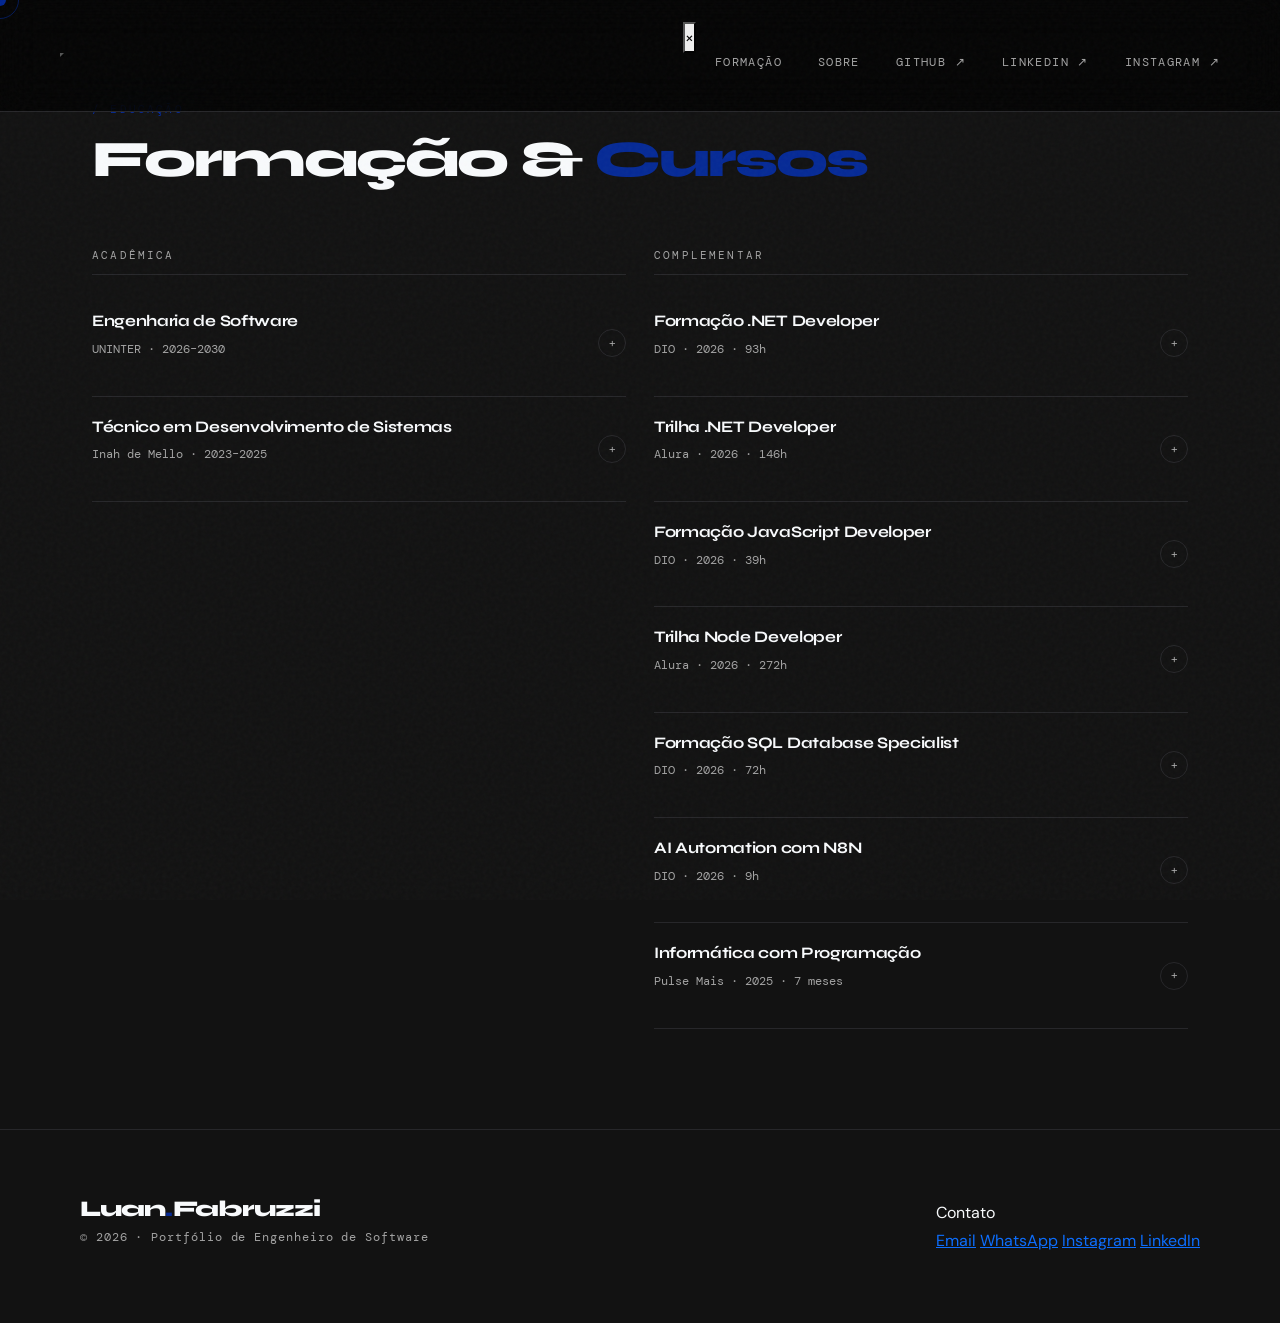
==== pages/formacao.html @ 51b61cbc "feat: resconstrução de html e divisão de certificados" ====
<!DOCTYPE html>
<html lang="en">
<head>
    <meta charset="UTF-8">
    <meta name="viewport" content="width=device-width, initial-scale=1.0">
    <link rel="icon" href="../assents/img/luanAnimado.png" type="image/x-icon">
    <link rel="stylesheet" href="https://cdn.jsdelivr.net/npm/bootstrap@5.3.3/dist/css/bootstrap.min.css">
    <link rel="stylesheet" href="../assents/css/global.css">
    <title>Luan Fabruzzi - Formação</title>
    <link rel="preconnect" href="https://fonts.googleapis.com">
    <link
        href="https://fonts.googleapis.com/css2?family=Syne:wght@400;700;800&family=DM+Mono:wght@400;500&family=DM+Sans:ital,wght@0,300;0,400;1,300&display=swap"
        rel="stylesheet">
</head>
<body>

    <!-- CURSOR -->
    <div class="cursor" id="cursor"></div>
    <div class="cursor-ring" id="cursorRing"></div>

    <!-- PROGRESS -->
    <div id="progress"></div>

    <!-- NAV -->
    <nav class="main-nav">
        <div class="container-fluid d-flex justify-content-between align-items-center px-0">
            <button class="nav-toggle" id="navToggle" aria-label="Abrir menu">
                <span></span>
                <span></span>
                <span></span>
            </button>
            <div class="nav-drawer" id="navDrawer" aria-hidden="true">
                <button class="nav-close" id="navClose" aria-label="Fechar menu">×</button>
                <ul class="nav-links">
                    <li><a href="formacao.html">Formação</a></li>
                    <li><a href="../index.html">Sobre</a></li>
                    <li><a href="https://github.com/luanfabruzzi" target="_blank">GitHub ↗</a></li>
                    <li><a href="https://www.linkedin.com/in/luanfabruzzi/" target="_blank">LinkedIn ↗</a></li>
                    <li><a href="https://www.instagram.com/fabruzzi.dev/" target="_blank">Instagram ↗</a></li>
                </ul>
            </div>
        </div>
        <div class="nav-mask" id="navMask"></div>
    </nav>

    <!-- EDUCAÇÃO -->
    <section id="educacao">
        <div class="container">
            <p class="section-eyebrow reveal">/ educação</p>
            <h2 class="section-title reveal">Formação &amp; <em>Cursos</em></h2>

            <div class="edu-grid reveal">
                <!-- Formação acadêmica -->
            <div class="edu-group">
                <p class="edu-group-title">Acadêmica</p>

                <div class="acc-item">
                    <button class="acc-trigger" aria-expanded="false">
                        <div class="acc-title-wrap">
                            <h3>Engenharia de Software</h3>
                            <p>UNINTER · 2026–2030</p>
                        </div>
                        <div class="acc-icon">+</div>
                    </button>
                    <div class="acc-body">
                        <div class="acc-inner">
                            <div class="acc-inner-pad">
                                Atualmente, aprofundo meus conhecimentos teóricos e analíticos no Bacharelado em
                                Engenharia de Software na UNINTER, com foco especial em qualidade de software, modelagem
                                de dados e o desenvolvimento de sistemas de alta escala.
                                <br><span class="tag">Em andamento</span>
                            </div>
                        </div>
                    </div>
                </div>

                <div class="acc-item">
                    <button class="acc-trigger" aria-expanded="false">
                        <div class="acc-title-wrap">
                            <h3>Técnico em Desenvolvimento de Sistemas</h3>
                            <p>Inah de Mello · 2023–2025</p>
                        </div>
                        <div class="acc-icon">+</div>
                    </button>
                    <div class="acc-body">
                        <div class="acc-inner">
                            <div class="acc-inner-pad">
                                Profissional formado em Desenvolvimento de Sistemas pela rede estadual (Inah de Mello),
                                com certificação Sistec/MEC. Ao longo de 2 anos, construí uma base sólida em engenharia
                                de software e desenvolvimento web. Minha dedicação acadêmica foi validada pela liderança
                                como representante de turma e pelo título de melhor aluno, garantindo um aporte técnico
                                de R$ 3.000,00 em livros para aprofundamento em stacks de ponta.
                                <br><span class="tag">Concluído · Reconhecido Sistec/MEC</span>
                            </div>
                        </div>
                    </div>
                </div>
            </div>

            <!-- Cursos complementares -->
            <div class="edu-group">
                <p class="edu-group-title">Complementar</p>

                <div class="acc-item">
                    <button class="acc-trigger" aria-expanded="false">
                        <div class="acc-title-wrap">
                            <h3>Formação .NET Developer</h3>
                            <p>DIO · 2026 · 93h</p>
                        </div>
                        <div class="acc-icon">+</div>
                    </button>
                    <div class="acc-body">
                        <div class="acc-inner">
                            <div class="acc-inner-pad">
                                C#, ASP.NET Core, Entity Framework, MVC, APIs RESTful e boas práticas de arquitetura.
                                <br><span class="tag">Concluído</span>
                            </div>
                        </div>
                    </div>
                </div>

                <div class="acc-item">
                    <button class="acc-trigger" aria-expanded="false">
                        <div class="acc-title-wrap">
                            <h3>Trilha .NET Developer</h3>
                            <p>Alura · 2026 · 146h</p>
                        </div>
                        <div class="acc-icon">+</div>
                    </button>
                    <div class="acc-body">
                        <div class="acc-inner">
                            <div class="acc-inner-pad">
                                C#, ASP.NET, manipulação de arquivos e comunicação com bancos de dados,
                                Blazor, Boas práticas de desenvolvimento, POO.
                                <br><span class="tag">Concluído</span>
                            </div>
                        </div>
                    </div>
                </div>

                <div class="acc-item">
                    <button class="acc-trigger" aria-expanded="false">
                        <div class="acc-title-wrap">
                            <h3>Formação JavaScript Developer</h3>
                            <p>DIO · 2026 · 39h</p>
                        </div>
                        <div class="acc-icon">+</div>
                    </button>
                    <div class="acc-body">
                        <div class="acc-inner">
                            <div class="acc-inner-pad">
                                Durante esta formação, aprofundei meus conhecimentos em JavaScript, dominando o uso de
                                métodos e funções. Desenvolvi habilidades sólidas em Programação Orientada a Protótipos
                                e na manipulação dinâmica do DOM.
                                <br><span class="tag">Concluído</span>
                            </div>
                        </div>
                    </div>
                </div>

                <div class="acc-item">
                    <button class="acc-trigger" aria-expanded="false">
                        <div class="acc-title-wrap">
                            <h3>Trilha Node Developer</h3>
                            <p>Alura · 2026 · 272h</p>
                        </div>
                        <div class="acc-icon">+</div>
                    </button>
                    <div class="acc-body">
                        <div class="acc-inner">
                            <div class="acc-inner-pad">
                                Composto por 29 cursos, este percurso de aprendizado me proporcionou uma compreensão abrangente do ecossistema Node.js.
                                <br><span class="tag">Concluído</span>
                            </div>
                        </div>
                    </div>
                </div>

                <div class="acc-item">
                    <button class="acc-trigger" aria-expanded="false">
                        <div class="acc-title-wrap">
                            <h3>Formação SQL Database Specialist</h3>
                            <p>DIO · 2026 · 72h</p>
                        </div>
                        <div class="acc-icon">+</div>
                    </button>
                    <div class="acc-body">
                        <div class="acc-inner">
                            <div class="acc-inner-pad">
                                Aprendi a trabalhar com comandos Data Manipulation Language (DML) e Data Definition
                                Language (DDL) para consultar e manipular seus dados. Crie projetos de soluções baseadas
                                nas boas práticas das regras formais e explore técnicas de Recuperação e Controle de
                                Concorrência em Banco de dados.
                                <br><span class="tag">Concluído</span>
                            </div>
                        </div>
                    </div>
                </div>

                <div class="acc-item">
                    <button class="acc-trigger" aria-expanded="false">
                        <div class="acc-title-wrap">
                            <h3>AI Automation com N8N</h3>
                            <p>DIO · 2026 · 9h</p>
                        </div>
                        <div class="acc-icon">+</div>
                    </button>
                    <div class="acc-body">
                        <div class="acc-inner">
                            <div class="acc-inner-pad">
                                Criar automações e workflows eficientes, desde os primeiros passos com instalação, conceitos e navegação pela plataforma até a construção de fluxos simples, uso de nós padrão e integração com serviços populares. Ao longo da jornada, o participante aprende a estruturar processos automatizados, conectar ferramentas e otimizar tarefas operacionais, adquirindo uma base sólida para aplicar o n8n em diferentes contextos e aumentar a produtividade por meio da automação de processos.
                                <br><span class="tag">Concluído</span>
                            </div>
                        </div>
                    </div>
                </div>

                <div class="acc-item">
                    <button class="acc-trigger" aria-expanded="false">
                        <div class="acc-title-wrap">
                            <h3>Informática com Programação</h3>
                            <p>Pulse Mais · 2025 · 7 meses</p>
                        </div>
                        <div class="acc-icon">+</div>
                    </button>
                    <div class="acc-body">
                        <div class="acc-inner">
                            <div class="acc-inner-pad">
                                Informática intermediária com módulos de programação, contando com domínio de
                                ferramentas como Git e Github e Microsoft 365.
                                <br><span class="tag">Concluído</span>
                            </div>
                        </div>
                    </div>
                </div>
            </div>
        </div>
    </section>

   <!-- FOOTER -->
    <footer>
        <div class="footer-brand-wrap">
            <div class="footer-brand">Luan<span>.</span>Fabruzzi</div>
            <p class="footer-copy">© 2026 · Portfólio de Engenheiro de Software</p>
        </div>
        <div class="footer-column">
            <div class="footer-title">Contato</div>
            <a class="footer-link" href="mailto:luanfabruzzidev@gmail.com">Email</a>
            <a class="footer-link" href="https://wa.me/5511963081053" target="_blank">WhatsApp</a>
            <a class="footer-link" href="https://www.instagram.com/fabruzzi.dev/" target="_blank">Instagram</a>
            <a class="footer-link" href="https://www.linkedin.com/in/luanfabruzzi/" target="_blank">LinkedIn</a>
        </div>
    </footer>
    <script src="https://cdn.jsdelivr.net/npm/bootstrap@5.3.3/dist/js/bootstrap.bundle.min.js"></script>
    <script src="../assents/js/script.js"></script>
</body>

</html>
---- assents/css/global.css ----
/* =========================================================
           TOKENS
        ========================================================= */
        :root {
                  /* === FUNDO PRINCIPAL - idêntico ao banner */
                   --bg:        #0a0a0a;
                   /* === SURFACES */
                   --surface:   #121212;
                   --surface2:  #1a1a1a;
                   /* === ACCENT PRINCIPAL (bordas e divisórias) */
                   --accent:    #062a96;
                   /* === ACCENT VIBRANTE - verde esmeralda da folhinha do banner */
                   --accent2:   #1e00ff;           /* ← cor principal de destaque */
                   --dim:       #0d05ff30;         /* glow suave */          
                   /* === TEXTO */
                   --txt:       #f8fafc;
                   --muted:     #a3a3a3;
                   /* === BORDA */
                   --border:    #27272a;
                   /* Fontes */
                   --ff-display: 'Syne', sans-serif;
                   --ff-mono:    'DM Mono', monospace;
                   --ff-body:    'DM Sans', sans-serif;
               }

        /* =========================================================
           RESET / BASE
        ========================================================= */
        *, *::before, *::after { margin:0; padding:0; box-sizing:border-box; }
        html { scroll-behavior: smooth; }
        body {
            font-family: var(--ff-body);
            background: var(--bg);
            color: var(--txt);
            line-height: 1.7;
            overflow-x: hidden;
            cursor: none;
        }

        /* =========================================================
           CUSTOM CURSOR
        ========================================================= */
        .cursor {
            position: fixed;
            width: 12px; height: 12px;
            background: var(--accent);
            border-radius: 50%;
            pointer-events: none;
            z-index: 9999;
            transform: translate(-50%,-50%);
            transition: transform .1s, width .25s, height .25s, opacity .25s;
            mix-blend-mode: difference;
        }
        .cursor-ring {
            position: fixed;
            width: 38px; height: 38px;
            border: 1px solid var(--accent);
            border-radius: 50%;
            pointer-events: none;
            z-index: 9998;
            transform: translate(-50%,-50%);
            transition: transform .18s ease, width .3s, height .3s, border-color .3s;
            opacity: .55;
        }
        body:hover .cursor { opacity:1; }

        /* =========================================================
           NOISE OVERLAY
        ========================================================= */
        body::before {
            content:'';
            position: fixed;
            inset: 0;
            background-image: url("data:image/svg+xml,%3Csvg viewBox='0 0 256 256' xmlns='http://www.w3.org/2000/svg'%3E%3Cfilter id='n'%3E%3CfeTurbulence type='fractalNoise' baseFrequency='0.9' numOctaves='4' stitchTiles='stitch'/%3E%3C/filter%3E%3Crect width='100%25' height='100%25' filter='url(%23n)' opacity='1'/%3E%3C/svg%3E");
            opacity: .032;
            pointer-events: none;
            z-index: 10000;
        }

        /* =========================================================
           SCROLL PROGRESS BAR
        ========================================================= */
        #progress {
            position: fixed;
            top:0; left:0;
            height: 2px;
            background: var(--accent);
            z-index: 200;
            width: 0%;
            transition: width .1s linear;
            box-shadow: 0 0 12px var(--accent);
        }

        /* =========================================================
           NAV
        ========================================================= */
        nav {
            position: fixed;
            top: 0; left: 0; right: 0;
            z-index: 100;
            padding: 22px 60px;
            display: flex;
            justify-content: center;
            align-items: center;
            backdrop-filter: blur(18px) saturate(140%);
            background: rgba(0, 0, 0, 0.72);
            border-bottom: 1px solid var(--border);
        }
        .nav-logo {
            font-family: var(--ff-display);
            font-size: 1.1rem;
            font-weight: 800;
            letter-spacing: -.02em;
            color: var(--txt);
            text-decoration: none;
        }
        .nav-logo span { color: var(--accent); }
        .nav-links { display: flex; gap: 36px; list-style: none; }
        .nav-links a {
            display: flex;
            font-family: var(--ff-mono);
            font-size: .72rem;
            color: var(--muted);
            text-decoration: none;
            letter-spacing: .12em;
            text-transform: uppercase;
            transition: color .2s;
        }
        .nav-links a:hover { color: var(--accent); }

        /* =========================================================
           HERO
        ========================================================= */
        .hero {
            min-height: 100vh;
            display: grid;
            grid-template-columns: 1fr 1fr;
            padding-top: 90px;
            position: relative;
            overflow: hidden;
        }

        /* Grid lines background */
        .hero::before {
            content:'';
            position: absolute;
            inset: 0;
            background-image:
                linear-gradient(var(--border) 1px, transparent 1px),
                linear-gradient(90deg, var(--border) 1px, transparent 1px);
            background-size: 60px 60px;
            opacity: .6;
            mask-image: radial-gradient(ellipse 80% 80% at 50% 0%, black 30%, transparent 100%);
        }

        /* Glowing orb */
        .hero::after {
            content:'';
            position: absolute;
            top: -200px; right: -200px;
            width: 700px; height: 700px;
            border-radius: 50%;
            background: radial-gradient(circle, var(--dim) 0%, transparent 70%);
            pointer-events: none;
        }

        .hero-left {
            display: flex;
            flex-direction: column;
            justify-content: center;
            padding: 80px 60px 80px 80px;
            position: relative;
            z-index: 1;
        }

        .hero-tag {
            font-family: var(--ff-mono);
            font-size: .72rem;
            letter-spacing: .2em;
            text-transform: uppercase;
            color: var(--accent);
            margin-bottom: 28px;
            display: flex;
            align-items: center;
            gap: 12px;
        }
        .hero-tag::before {
            content:'';
            display: block;
            width: 32px; height: 1px;
            background: var(--accent);
        }

        .hero-name {
            font-family: var(--ff-display);
            font-size: clamp(3.2rem, 6vw, 5.5rem);
            font-weight: 800;
            line-height: .95;
            letter-spacing: -.04em;
            color: var(--txt);
            margin-bottom: 12px;
        }
        .hero-name .last { color: var(--accent); }

        .hero-role {
            font-family: var(--ff-mono);
            font-size: 1rem;
            color: var(--muted);
            margin-bottom: 36px;
            letter-spacing: .04em;
        }
        .hero-role span {
            color: var(--accent2);
            border-bottom: 1px solid var(--accent2);
        }

        .hero-bio {
            font-size: .95rem;
            color: var(--muted);
            max-width: 480px;
            line-height: 1.8;
            margin-bottom: 52px;
            font-weight: 300;
        }

        .hero-actions {
            display: flex;
            gap: 16px;
            align-items: center;
        }

        .btn-primary {
            font-family: var(--ff-mono);
            font-size: .78rem;
            letter-spacing: .1em;
            text-transform: uppercase;
            text-decoration: none;
            background: var(--accent);
            color: #000;
            padding: 14px 30px;
            border-radius: 4px;
            font-weight: 500;
            transition: all .3s;
            box-shadow: 0 0 0 transparent;
        }
        .btn-primary:hover {
            background: #fff;
            box-shadow: var(--glow);
            transform: translateY(-2px);
        }

        .btn-ghost {
            font-family: var(--ff-mono);
            font-size: .78rem;
            letter-spacing: .1em;
            text-transform: uppercase;
            text-decoration: none;
            color: var(--muted);
            padding: 14px 30px;
            border-radius: 4px;
            border: 1px solid var(--border);
            transition: all .3s;
        }
        .btn-ghost:hover {
            border-color: var(--accent);
            color: var(--accent);
        }

        /* Right side — photo + floating stats */
        .hero-right {
            position: relative;
            display: flex;
            align-items: center;
            justify-content: center;
            z-index: 1;
        }

        .hero-photo-wrap {
            position: relative;
        }
        .hero-photo-wrap::before {
            content:'';
            position: absolute;
            inset: -2px;
            border-radius: 50%;
            background: conic-gradient(var(--accent), var(--accent2), transparent, transparent, var(--accent));
            animation: spin 8s linear infinite;
        }

        @keyframes spin { to { transform: rotate(360deg); } }

        .hero-photo {
            position: relative;
            width: 280px; height: 280px;
            border-radius: 50%;
            object-fit: cover;
            display: block;
            border: 4px solid var(--bg);
            z-index: 1;
        }

        /* Floating card */
        .float-card {
            position: absolute;
            background: var(--surface2);
            border: 1px solid var(--border);
            border-radius: 12px;
            padding: 14px 20px;
            font-family: var(--ff-mono);
            font-size: .72rem;
            color: var(--muted);
            backdrop-filter: blur(12px);
            white-space: nowrap;
        }
        .float-card strong { display: block; font-size: 1.2rem; color: var(--accent); font-family: var(--ff-display); }
        .float-card.fc1 { bottom: 60px; left: -60px; animation: floatA 4s ease-in-out infinite; }
        .float-card.fc2 { top: 70px; right: -60px; animation: floatB 4s ease-in-out infinite; }
        @keyframes floatA { 0%,100% { transform: translateY(0); } 50% { transform: translateY(-10px); } }
        @keyframes floatB { 0%,100% { transform: translateY(0); } 50% { transform: translateY(8px); } }

        /* =========================================================
           STACK SECTION
        ========================================================= */
        .stack-section {
            border-top: 1px solid var(--border);
            border-bottom: 1px solid var(--border);
            padding: 50px 80px;
            display: flex;
            align-items: center;
            gap: 60px;
            overflow: hidden;
            position: relative;
        }
        .stack-label {
            font-family: var(--ff-mono);
            font-size: .68rem;
            letter-spacing: .2em;
            text-transform: uppercase;
            color: var(--muted);
            flex-shrink: 0;
        }
        .stack-scroll {
            display: flex;
            gap: 24px;
            flex: 1;
            overflow-x: auto;
            scrollbar-width: none;
            -ms-overflow-style: none;
        }
        .stack-scroll::-webkit-scrollbar { display: none; }

        .stack-chip {
            display: flex;
            align-items: center;
            gap: 10px;
            background: var(--surface);
            border: 1px solid var(--border);
            border-radius: 6px;
            padding: 10px 18px;
            flex-shrink: 0;
            transition: all .3s;
            font-family: var(--ff-mono);
            font-size: .8rem;
            color: var(--muted);
        }
        .stack-chip img { width: 22px; height: 22px; object-fit: contain; filter: grayscale(.5); transition: filter .3s; }
        .stack-chip:hover {
            border-color: var(--accent);
            color: var(--txt);
            transform: translateY(-4px);
            box-shadow: var(--glow);
        }
        .stack-chip:hover img { filter: grayscale(0); }

        /* =========================================================
           SECTION SHARED
        ========================================================= */
        section { padding: 100px 80px; }

        .section-eyebrow {
            font-family: var(--ff-mono);
            font-size: .68rem;
            letter-spacing: .2em;
            text-transform: uppercase;
            color: var(--accent);
            margin-bottom: 16px;
        }
        .section-title {
            font-family: var(--ff-display);
            font-size: clamp(2.2rem, 4vw, 3.2rem);
            font-weight: 800;
            letter-spacing: -.04em;
            line-height: 1;
            margin-bottom: 60px;
            color: var(--txt);
        }
        .section-title em { font-style: normal; color: var(--accent); }

        /* =========================================================
           EDUCATION (accordion)
        ========================================================= */
        #educacao { background: var(--surface); }

        .edu-grid {
            display: grid;
            grid-template-columns: 1fr 1fr;
            gap: 28px;
        }

        .edu-group { }
        .edu-group-title {
            font-family: var(--ff-mono);
            font-size: .68rem;
            letter-spacing: .2em;
            text-transform: uppercase;
            color: var(--muted);
            margin-bottom: 16px;
            padding-bottom: 10px;
            border-bottom: 1px solid var(--border);
        }

        /* Accordion */
        .acc-item {
            border-bottom: 1px solid var(--border);
        }
        .acc-trigger {
            width: 100%;
            display: flex;
            justify-content: space-between;
            align-items: center;
            padding: 20px 0;
            background: none;
            border: none;
            color: var(--txt);
            cursor: pointer;
            text-align: left;
            font-family: var(--ff-body);
            gap: 16px;
            transition: color .2s;
        }
        .acc-trigger:hover { color: var(--accent); }
        .acc-title-wrap { flex: 1; }
        .acc-trigger h3 {
            font-family: var(--ff-display);
            font-size: 1rem;
            font-weight: 700;
            letter-spacing: -.02em;
            line-height: 1.3;
        }
        .acc-trigger p {
            font-family: var(--ff-mono);
            font-size: .72rem;
            color: var(--muted);
            margin-top: 4px;
        }
        .acc-icon {
            width: 28px; height: 28px;
            border: 1px solid var(--border);
            border-radius: 50%;
            display: flex;
            align-items: center;
            justify-content: center;
            font-size: .75rem;
            flex-shrink: 0;
            transition: all .3s;
            color: var(--muted);
        }
        .acc-trigger[aria-expanded="true"] .acc-icon {
            border-color: var(--accent);
            color: var(--accent);
            transform: rotate(45deg);
        }

        .acc-body {
            display: grid;
            grid-template-rows: 0fr;
            transition: grid-template-rows .4s ease;
        }
        .acc-body.open { grid-template-rows: 1fr; }
        .acc-inner { overflow: hidden; }
        .acc-inner-pad {
            padding: 0 0 20px;
            font-size: .88rem;
            color: var(--muted);
            line-height: 1.8;
        }

        .tag {
            background: rgba(16, 72, 185, 0.1);   /* usando --accent2 */
            border: 1px solid rgba(67, 16, 185, 0.25);
            color: var(--accent2);
            /* resto igual */
        }

        /* =========================================================
           PROJECTS
        ========================================================= */
        #projetos { }

        .projects-list { display: flex; flex-direction: column; gap: 0; }

        .proj-item {
            display: grid;
            grid-template-columns: 80px 1fr 320px;
            gap: 40px;
            align-items: center;
            padding: 40px 0;
            border-bottom: 1px solid var(--border);
            transition: all .3s;
            position: relative;
        }
        .proj-item::before {
            content: '';
            position: absolute;
            left: -80px; right: -80px;
            top: 0; bottom: 0;
            background: var(--surface);
            opacity: 0;
            transition: opacity .3s;
            z-index: -1;
        }
        .proj-item:hover::before { opacity: 1; }
        .proj-item:hover .proj-num { color: var(--accent); }
        .proj-item:hover .proj-img { transform: scale(1.04); }

        .proj-num {
            font-family: var(--ff-mono);
            font-size: 2.5rem;
            font-weight: 500;
            color: var(--border);
            line-height: 1;
            transition: color .3s;
        }

        .proj-info {}
        .proj-info h3 {
            font-family: var(--ff-display);
            font-size: 1.6rem;
            font-weight: 800;
            letter-spacing: -.03em;
            margin-bottom: 10px;
        }
        .proj-info p {
            font-size: .9rem;
            color: var(--muted);
            font-weight: 300;
            max-width: 440px;
            line-height: 1.7;
        }
        .proj-tags { display: flex; flex-wrap: wrap; gap: 8px; margin-top: 16px; }

        .proj-img-wrap {
            border-radius: 10px;
            overflow: hidden;
            aspect-ratio: 16/9;
            border: 1px solid var(--border);
        }
        .proj-img {
            width: 100%;
            height: 100%;
            object-fit: cover;
            display: block;
            filter: grayscale(.4);
            transition: transform .5s ease, filter .3s;
        }
        .proj-item:hover .proj-img { filter: grayscale(0); }

        .proj-link {
            display: inline-flex;
            align-items: center;
            gap: 8px;
            margin-top: 20px;
            font-family: var(--ff-mono);
            font-size: .72rem;
            letter-spacing: .1em;
            text-transform: uppercase;
            color: var(--accent);
            text-decoration: none;
            transition: gap .2s;
        }
        .proj-link:hover { gap: 14px; }

        /* =========================================================
           FOOTER
        ========================================================= */
        footer {
            background: var(--surface);
            border-top: 1px solid var(--border);
            padding: 60px 80px;
            display: flex;
            justify-content: space-between;
            align-items: center;
        }
        .footer-brand {
            font-family: var(--ff-display);
            font-size: 1.4rem;
            font-weight: 800;
            letter-spacing: -.04em;
        }
        .footer-brand span { color: var(--accent); }
        .footer-copy {
            font-family: var(--ff-mono);
            font-size: .72rem;
            color: var(--muted);
            letter-spacing: .08em;
        }

        /* =========================================================
           FADE-IN ANIMATIONS
        ========================================================= */
        .reveal {
            opacity: 0;
            transform: translateY(30px);
            transition: opacity .7s ease, transform .7s ease;
        }
        .reveal.visible {
            opacity: 1;
            transform: none;
        }

        /* =========================================================
           RESPONSIVE
        ========================================================= */
        @media (max-width: 1024px) {
            nav { padding: 20px 30px; }
            .hero { grid-template-columns: 1fr; min-height: auto; }
            .hero-left { padding: 100px 30px 60px; }
            .hero-right { padding: 40px 30px 80px; min-height: 400px; }
            section { padding: 80px 30px; }
            .stack-section { padding: 40px 30px; }
            .edu-grid { grid-template-columns: 1fr; }
            .proj-item { grid-template-columns: 60px 1fr; }
            .proj-img-wrap { display: none; }
            footer { flex-direction: column; gap: 20px; text-align: center; padding: 40px 30px; }
        }

        @media (max-width: 600px) {
            .hero-name { font-size: 3rem; }
            .hero-actions { flex-direction: column; }
            .float-card { display: none; }
            .nav-links { display: none; }
        }
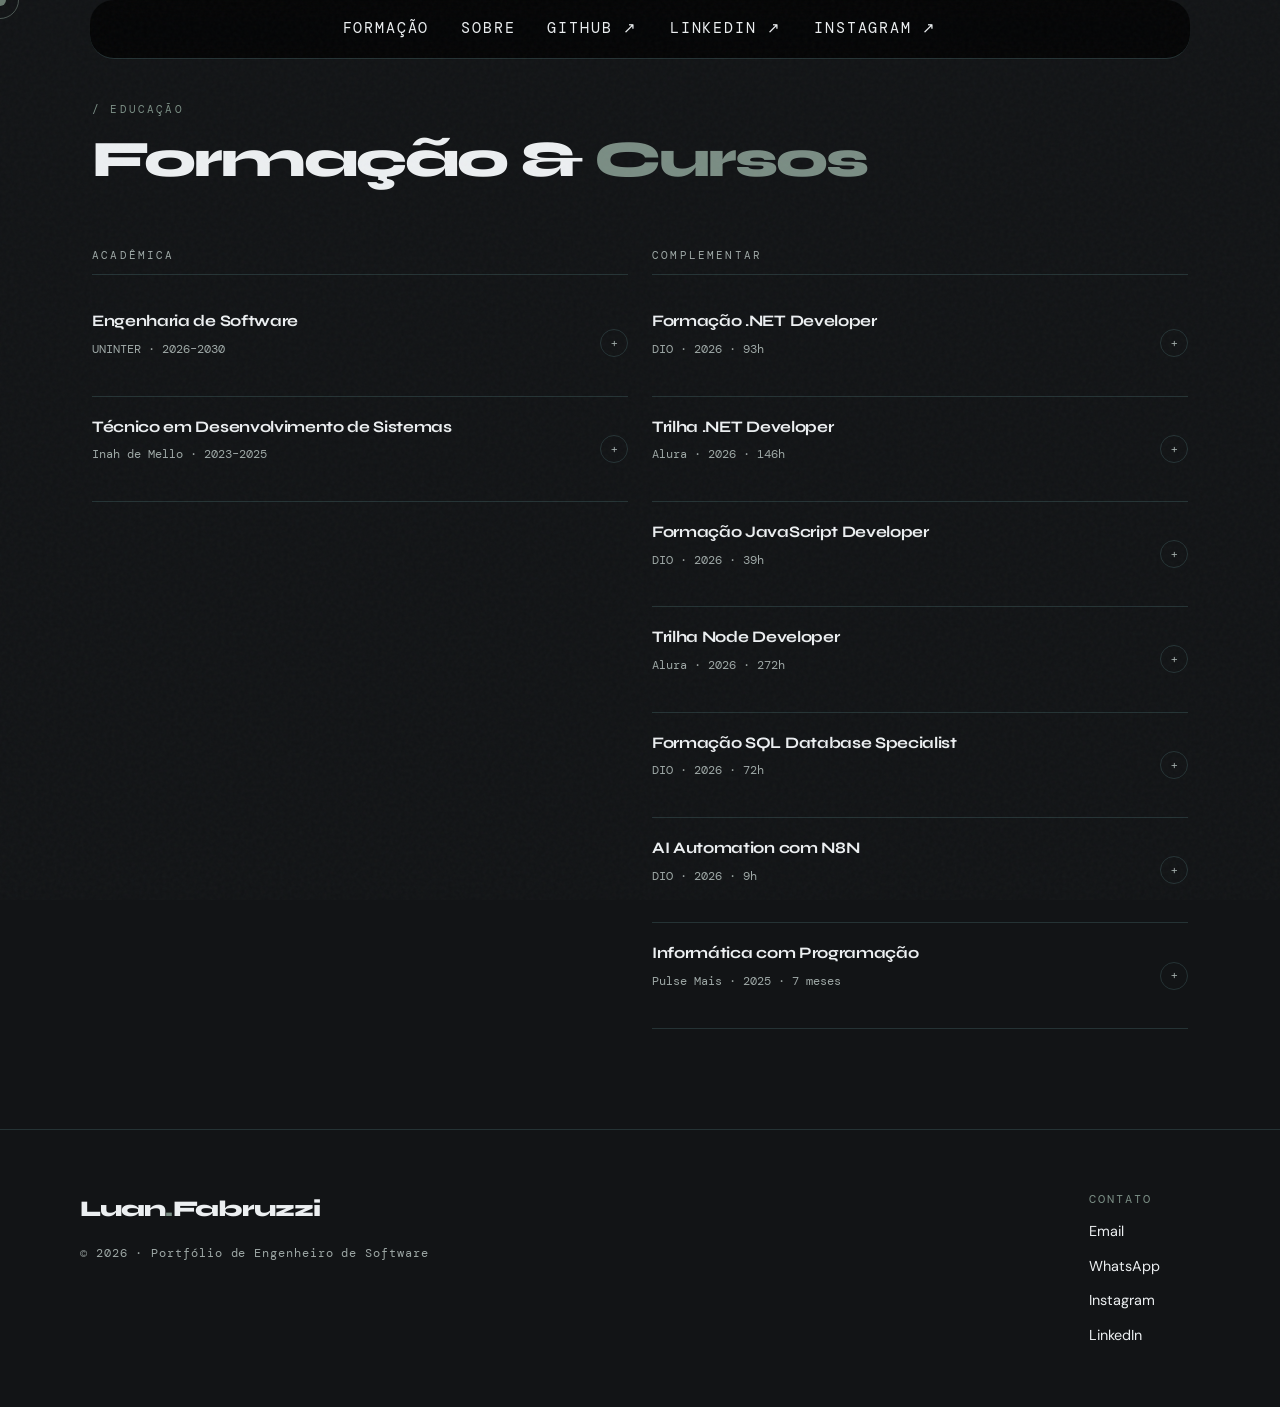
==== commit 1031c345: "refactor: reconstrução total de curriculo virtual" ====
--- a/pages/formacao.html
+++ b/pages/formacao.html
@@ -3,7 +3,7 @@
 <head>
     <meta charset="UTF-8">
     <meta name="viewport" content="width=device-width, initial-scale=1.0">
-    <link rel="icon" href="../assents/img/luanAnimado.png" type="image/x-icon">
+    <link rel="icon" href="/assents/img/foto_profi.jpeg" type="image/x-icon">
     <link rel="stylesheet" href="https://cdn.jsdelivr.net/npm/bootstrap@5.3.3/dist/css/bootstrap.min.css">
     <link rel="stylesheet" href="../assents/css/global.css">
     <title>Luan Fabruzzi - Formação</title>
--- a/assents/css/global.css
+++ b/assents/css/global.css
@@ -3,20 +3,20 @@
         ========================================================= */
         :root {
                   /* === FUNDO PRINCIPAL - idêntico ao banner */
-                   --bg:        #0a0a0a;
+                   --bg:        #050608;
                    /* === SURFACES */
-                   --surface:   #121212;
-                   --surface2:  #1a1a1a;
+                   --surface:   #121416;
+                   --surface2:  #1b2124;
                    /* === ACCENT PRINCIPAL (bordas e divisórias) */
-                   --accent:    #062a96;
-                   /* === ACCENT VIBRANTE - verde esmeralda da folhinha do banner */
-                   --accent2:   #1e00ff;           /* ← cor principal de destaque */
-                   --dim:       #0d05ff30;         /* glow suave */          
+                   --accent:    #7a8d84;
+                   /* === ACCENT VIBRANTE - apenas alguns detalhes em verde */
+                   --accent2:   #45d18c;           /* ← cor principal de destaque */
+                   --dim:       #45d18c18;         /* glow suave */          
                    /* === TEXTO */
-                   --txt:       #f8fafc;
-                   --muted:     #a3a3a3;
+                   --txt:       #eceff1;
+                   --muted:     #9ea8a6;
                    /* === BORDA */
-                   --border:    #27272a;
+                   --border:    #253335;
                    /* Fontes */
                    --ff-display: 'Syne', sans-serif;
                    --ff-mono:    'DM Mono', monospace;
@@ -35,6 +35,7 @@
             line-height: 1.7;
             overflow-x: hidden;
             cursor: none;
+            padding-left: 0;
         }
 
         /* =========================================================
@@ -98,13 +99,78 @@
             position: fixed;
             top: 0; left: 0; right: 0;
             z-index: 100;
-            padding: 22px 60px;
-            display: flex;
-            justify-content: center;
+            padding: 16px 20px;
+            display: flex;
+            justify-content: space-between;
             align-items: center;
             backdrop-filter: blur(18px) saturate(140%);
-            background: rgba(0, 0, 0, 0.72);
+            background: rgba(0, 0, 0, 0.82);
             border-bottom: 1px solid var(--border);
+        }
+        .nav-toggle {
+            width: 42px;
+            height: 42px;
+            display: inline-flex;
+            flex-direction: column;
+            justify-content: space-between;
+            padding: 8px;
+            background: rgba(255,255,255,.06);
+            border: 1px solid var(--border);
+            border-radius: 12px;
+            cursor: pointer;
+            color: var(--txt);
+            transition: background .2s, transform .2s;
+        }
+        .nav-toggle:hover {
+            background: rgba(255,255,255,.12);
+            transform: translateY(-1px);
+        }
+        .nav-toggle span {
+            display: block;
+            width: 100%;
+            height: 2px;
+            background: var(--txt);
+            border-radius: 999px;
+        }
+        .nav-drawer {
+            position: fixed;
+            top: 0;
+            left: -100%;
+            width: min(320px, 85vw);
+            height: 100vh;
+            padding: 28px 24px;
+            background: rgba(6,12,10,.98);
+            border-right: 1px solid var(--border);
+            box-shadow: 24px 0 60px rgba(0,0,0,.45);
+            transition: left .35s ease;
+            z-index: 200;
+        }
+        .nav-drawer.open {
+            left: 0;
+        }
+        .nav-close {
+            font-family: var(--ff-body);
+            font-size: 2rem;
+            line-height: 1;
+            color: var(--txt);
+            background: none;
+            border: none;
+            padding: 0;
+            margin-bottom: 32px;
+            cursor: pointer;
+        }
+        .nav-mask {
+            position: fixed;
+            inset: 0;
+            background: rgba(0,0,0,.55);
+            opacity: 0;
+            pointer-events: none;
+            transition: opacity .35s ease;
+            z-index: 150;
+        }
+        .nav-mask.visible {
+            opacity: 1;
+            pointer-events: auto;
         }
         .nav-logo {
             font-family: var(--ff-display);
@@ -115,27 +181,41 @@
             text-decoration: none;
         }
         .nav-logo span { color: var(--accent); }
-        .nav-links { display: flex; gap: 36px; list-style: none; }
+        .nav-links { display: flex; flex-direction: column; gap: 18px; list-style: none; padding: 0; margin: 0; }
         .nav-links a {
-            display: flex;
-            font-family: var(--ff-mono);
-            font-size: .72rem;
-            color: var(--muted);
+            display: block;
+            font-family: var(--ff-mono);
+            font-size: .95rem;
+            color: var(--txt);
             text-decoration: none;
             letter-spacing: .12em;
             text-transform: uppercase;
             transition: color .2s;
         }
-        .nav-links a:hover { color: var(--accent); }
+        .nav-links a:hover { color: var(--accent2); }
+
+        .contact-grid {
+            display: grid;
+            grid-template-columns: 1fr;
+            gap: 24px;
+            align-items: start;
+            max-width: 1100px;
+            margin: 0 auto;
+        }
+        .contact-copy,
+        .contact-form {
+            width: 100%;
+            min-width: 0;
+        }
+        .contact-form { align-self: stretch; }
 
         /* =========================================================
            HERO
         ========================================================= */
         .hero {
-            min-height: 100vh;
-            display: grid;
-            grid-template-columns: 1fr 1fr;
-            padding-top: 90px;
+            min-height: auto;
+            display: block;
+            padding-top: 70px;
             position: relative;
             overflow: hidden;
         }
@@ -168,7 +248,7 @@
             display: flex;
             flex-direction: column;
             justify-content: center;
-            padding: 80px 60px 80px 80px;
+            padding: 50px 24px 40px;
             position: relative;
             z-index: 1;
         }
@@ -225,9 +305,31 @@
 
         .hero-actions {
             display: flex;
+            flex-direction: column;
             gap: 16px;
+            align-items: stretch;
+        }
+        .main-nav {
+            display: flex;
             align-items: center;
-        }
+            justify-content: space-between;
+            width: 100%;
+            max-width: 1100px;
+            margin: 0 auto;
+            gap: 16px;
+        }
+
+        .nav-logo {
+            font-family: var(--ff-display);
+            font-size: 1.05rem;
+            font-weight: 800;
+            letter-spacing: -.02em;
+            color: var(--txt);
+            text-decoration: none;
+            transition: color .2s;
+        }
+        .nav-logo span { color: var(--accent); }
+        .nav-logo:hover { color: var(--accent2); }
 
         .btn-primary {
             font-family: var(--ff-mono);
@@ -270,8 +372,10 @@
         .hero-right {
             position: relative;
             display: flex;
+            flex-direction: column;
             align-items: center;
             justify-content: center;
+            padding: 0 24px 40px;
             z-index: 1;
         }
 
@@ -291,16 +395,20 @@
 
         .hero-photo {
             position: relative;
-            width: 280px; height: 280px;
+            width: min(100%, 320px);
+            aspect-ratio: 1 / 1;
             border-radius: 50%;
             object-fit: cover;
             display: block;
             border: 4px solid var(--bg);
             z-index: 1;
+            max-width: 320px;
+            margin: 0 auto;
         }
 
         /* Floating card */
         .float-card {
+            display: none;
             position: absolute;
             background: var(--surface2);
             border: 1px solid var(--border);
@@ -324,10 +432,9 @@
         .stack-section {
             border-top: 1px solid var(--border);
             border-bottom: 1px solid var(--border);
-            padding: 50px 80px;
-            display: flex;
-            align-items: center;
-            gap: 60px;
+            padding: 32px 24px;
+            display: block;
+            gap: 30px;
             overflow: hidden;
             position: relative;
         }
@@ -375,7 +482,7 @@
         /* =========================================================
            SECTION SHARED
         ========================================================= */
-        section { padding: 100px 80px; }
+        section { padding: 60px 24px; }
 
         .section-eyebrow {
             font-family: var(--ff-mono);
@@ -403,8 +510,8 @@
 
         .edu-grid {
             display: grid;
-            grid-template-columns: 1fr 1fr;
-            gap: 28px;
+            grid-template-columns: 1fr;
+            gap: 24px;
         }
 
         .edu-group { }
@@ -501,10 +608,10 @@
 
         .proj-item {
             display: grid;
-            grid-template-columns: 80px 1fr 320px;
-            gap: 40px;
-            align-items: center;
-            padding: 40px 0;
+            grid-template-columns: 1fr;
+            gap: 24px;
+            align-items: start;
+            padding: 30px 0;
             border-bottom: 1px solid var(--border);
             transition: all .3s;
             position: relative;
@@ -554,6 +661,7 @@
             overflow: hidden;
             aspect-ratio: 16/9;
             border: 1px solid var(--border);
+            width: 100%;
         }
         .proj-img {
             width: 100%;
@@ -586,10 +694,17 @@
         footer {
             background: var(--surface);
             border-top: 1px solid var(--border);
-            padding: 60px 80px;
-            display: flex;
-            justify-content: space-between;
-            align-items: center;
+            padding: 40px 24px;
+            display: grid;
+            grid-template-columns: 1fr;
+            gap: 20px;
+            align-items: start;
+            text-align: left;
+        }
+        .footer-brand-wrap {
+            display: flex;
+            flex-direction: column;
+            gap: 16px;
         }
         .footer-brand {
             font-family: var(--ff-display);
@@ -604,6 +719,112 @@
             color: var(--muted);
             letter-spacing: .08em;
         }
+        .footer-column {
+            display: flex;
+            flex-direction: column;
+            gap: 10px;
+        }
+        .footer-title {
+            font-family: var(--ff-mono);
+            font-size: .72rem;
+            text-transform: uppercase;
+            letter-spacing: .18em;
+            color: var(--accent);
+        }
+        .footer-link {
+            font-family: var(--ff-body);
+            font-size: .9rem;
+            color: var(--txt);
+            text-decoration: none;
+            transition: color .2s;
+        }
+        .footer-link:hover { color: var(--accent2); }
+
+        /* =========================================================
+           CONTACT FORM
+        ========================================================= */
+        #contato { background: linear-gradient(180deg, rgba(4,10,8,.96), rgba(6,12,10,.99)); }
+        .contact-grid {
+            display: grid;
+            grid-template-columns: 1fr;
+            gap: 24px;
+            align-items: start;
+        }
+        .contact-copy {
+            border: 1px solid var(--border);
+            background: var(--surface2);
+            border-radius: 24px;
+            padding: 36px;
+        }
+        .contact-copy p {
+            color: var(--muted);
+            font-size: .96rem;
+            line-height: 1.8;
+            margin-bottom: 24px;
+        }
+        .contact-list {
+            list-style: none;
+            display: grid;
+            gap: 14px;
+            padding: 0;
+            margin: 0;
+        }
+        .contact-list li {
+            display: flex;
+            gap: 12px;
+            align-items: flex-start;
+            font-family: var(--ff-mono);
+            font-size: .88rem;
+            color: var(--txt);
+        }
+        .contact-list li::before {
+            content: '•';
+            color: var(--accent2);
+            line-height: 1;
+        }
+        .contact-form {
+            background: var(--surface);
+            border: 1px solid var(--border);
+            border-radius: 24px;
+            padding: 36px;
+            display: grid;
+            gap: 20px;
+        }
+        .form-row { display: grid; grid-template-columns: 1fr; gap: 20px; }
+        .form-field { display: grid; gap: 10px; }
+        .form-label {
+            font-family: var(--ff-mono);
+            font-size: .75rem;
+            color: var(--muted);
+            text-transform: uppercase;
+            letter-spacing: .16em;
+        }
+        .form-input,
+        .form-select,
+        .form-textarea {
+            width: 100%;
+            border: 1px solid var(--border);
+            border-radius: 12px;
+            background: var(--bg);
+            color: var(--txt);
+            padding: 16px 18px;
+            font-family: var(--ff-body);
+            font-size: .95rem;
+            outline: none;
+            transition: border-color .2s, background .2s;
+        }
+        .form-input:focus,
+        .form-select:focus,
+        .form-textarea:focus { border-color: var(--accent); background: rgba(31, 46, 41, .85); }
+        .form-select { appearance: none; }
+        .form-textarea { min-height: 170px; resize: vertical; }
+        .btn-whatsapp {
+            justify-self: start;
+            padding: 16px 30px;
+            background: linear-gradient(135deg, var(--accent), var(--accent2));
+            color: #000;
+            box-shadow: 0 14px 40px rgba(31, 174, 140, .16);
+        }
 
         /* =========================================================
            FADE-IN ANIMATIONS
@@ -621,22 +842,77 @@
         /* =========================================================
            RESPONSIVE
         ========================================================= */
-        @media (max-width: 1024px) {
+        @media (min-width: 601px) {
             nav { padding: 20px 30px; }
-            .hero { grid-template-columns: 1fr; min-height: auto; }
-            .hero-left { padding: 100px 30px 60px; }
-            .hero-right { padding: 40px 30px 80px; min-height: 400px; }
             section { padding: 80px 30px; }
             .stack-section { padding: 40px 30px; }
             .edu-grid { grid-template-columns: 1fr; }
             .proj-item { grid-template-columns: 60px 1fr; }
             .proj-img-wrap { display: none; }
-            footer { flex-direction: column; gap: 20px; text-align: center; padding: 40px 30px; }
-        }
-
-        @media (max-width: 600px) {
+            footer { padding: 40px 30px; }
+        }
+
+        @media (min-width: 601px) and (max-width: 1024px) {
             .hero-name { font-size: 3rem; }
             .hero-actions { flex-direction: column; }
             .float-card { display: none; }
             .nav-links { display: none; }
+        }
+
+        @media (min-width: 860px) {
+            .contact-grid { grid-template-columns: 1fr 1fr; }
+            .form-row { grid-template-columns: repeat(2, minmax(0, 1fr)); }
+        }
+
+        @media (min-width: 1025px) {
+            nav {
+                position: fixed;
+                top: 0;
+                left: 50%;
+                transform: translateX(-50%);
+                width: min(960px, calc(100% - 120px));
+                height: auto;
+                padding: 16px 30px;
+                display: flex;
+                justify-content: center;
+                align-items: center;
+                background: rgba(0, 0, 0, 0.72);
+                border-bottom: 1px solid var(--border);
+                box-shadow: none;
+                border-radius: 24px;
+            }
+            .nav-toggle { display: none; }
+            .nav-drawer {
+                position: static;
+                left: 0;
+                width: auto;
+                height: auto;
+                padding: 0;
+                background: transparent;
+                border: none;
+                box-shadow: none;
+                transition: none;
+                display: flex;
+                justify-content: center;
+                align-items: center;
+                flex: 1;
+            }
+            .nav-drawer.open { left: 0; }
+            .nav-close { display: none; }
+            .nav-mask { display: none; }
+            .nav-links {
+                flex-direction: row;
+                justify-content: center;
+                gap: 32px;
+            }
+            .hero { display: grid; grid-template-columns: 1fr 1fr; }
+            .hero-left { padding: 80px 60px 80px 80px; }
+            .hero-right { padding: 0; min-height: auto; }
+            .float-card { display: block; }
+            section { padding: 100px 80px; }
+            .stack-section { display: flex; align-items: center; gap: 60px; padding: 50px 80px; }
+            .edu-grid { grid-template-columns: 1fr 1fr; }
+            .proj-item { grid-template-columns: 80px 1fr 320px; }
+            .proj-img-wrap { display: block; }
+            footer { display: grid; grid-template-columns: 1fr repeat(2, max-content); align-items: start; gap: 40px; text-align: left; padding: 60px 80px; }
         }
